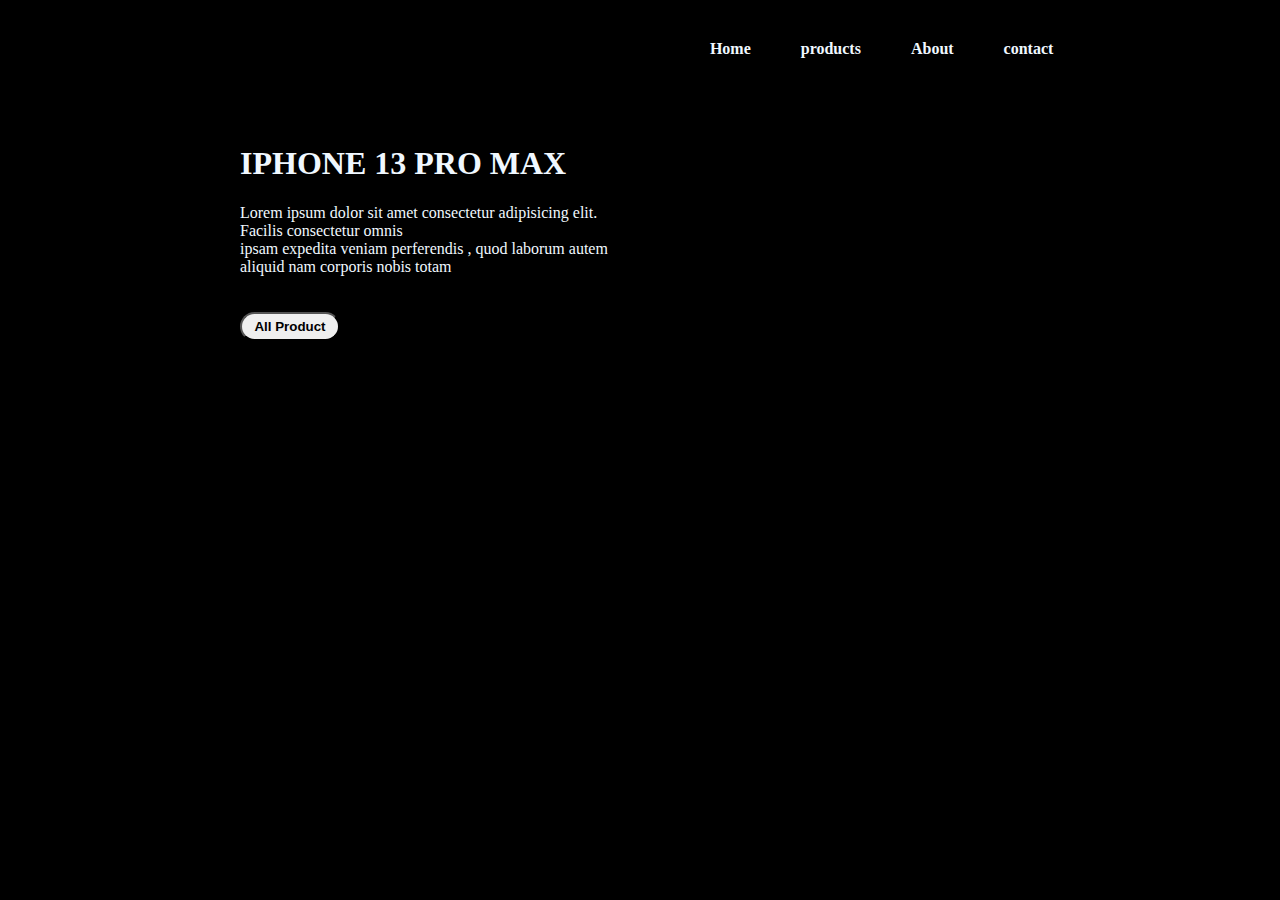
==== index.html @ 9e0d88c4 "ss" ====
<!DOCTYPE html>
<html lang="en">
<head>
    <meta charset="UTF-8">
    <meta name="viewport" content="width=device-width, initial-scale=1.0">
    <link rel="stylesheet" href="iphone.css">
    <title>Document</title>
</head>
<body>
     <header>
        <a href=""> <img src="abdelrahman gamal/logo.png" alt="" class="logo"></a>
        <ul>
            <li><a href="">Home</a></li>
            <li><a href="">products</a></li>
            <li><a href="">About</a></li>
            <li><a href="">contact</a></li>

        </ul>


    </header>

    <div class="body">
        <div class="text">
            <h1>iphone 13 pro max</h1>
            <p class="p">Lorem ipsum dolor sit amet consectetur adipisicing elit.
                 Facilis consectetur omnis<br> ipsam expedita veniam perferendis 
                 , quod laborum autem aliquid nam corporis nobis totam </p>
            <button class="btn"> All Product</button>
        </div>
        
        <div> <img id="iphone" src="abdelrahman gamal/0.png" alt="" class="iphone"></div>

    </div>


    <div class="small">
        <ul>
            <li class="s"  onclick="ap1()"><img id="iphone1" src="abdelrahman gamal/0.png" alt=""></li>
            <li class="s" id="iphone2" onclick="ap2()"><img src="abdelrahman gamal/1.png" alt=""></li>
            <li  class="s" id="iphone3" onclick="ap3()"><img src="abdelrahman gamal/2.png" alt=""></li>
            <li  class="s" id="iphone4" onclick="ap4()"><img src="abdelrahman gamal/3.png" alt=""></li>
            <li class="s" id="iphone5" onclick="ap5()"><img src="abdelrahman gamal/4.png" alt=""></li>
        </ul>
    </div>
    
</body>
<script src="iphone.js"></script>
</html>
---- iphone.css ----
body{
 background-color: black;
    padding: 0px;
    margin: 0px;
}

header{
    display: flex;
    justify-content: space-around;
    padding-inline: 5px;
    margin-top: 20px;

    .logo{
        width: 80px;
        object-fit: cover;
    }
    ul{
        list-style: none;
        display: flex;
        gap: 50px;
        cursor: pointer;
        margin-top: 20px;
    }
    
    ul a{
        text-decoration: none;
        color: aliceblue;
        font-weight: 600;
    }
   

}





.body{
    display: flex;
    justify-content: center;
    align-items: center;
    margin-block: 50px;
    gap: 400px;

    .text{

        color: aliceblue;
        h1{
            text-transform: uppercase;
        }
        .p{
            width: 400px;
        }
        .btn{
            border-radius: 15px;
            padding: 5px;
            width: 100px;
            transition: 1s;
            font-weight: 600;
            margin-top: 20px;
            cursor: pointer;
        }
        .btn:hover{
            width: 120px;
        }
    }
   

    .iphone{
        width: 200px;
        object-fit: cover;
    }
}





.small {
    display: flex;
    justify-content: center;

    .s img{
        width: 75px;
        display: flex;
        transition: 1s; 
    }
  
    ul{
        list-style: none;
        display: flex;
        gap: 80px;
        cursor: pointer;
        margin-top: 20px;
    }
    
    ul a{
        text-decoration: none;
        color: aliceblue;
        font-weight: 600;
    }


}


@media screen and (max-width: 1200px) {
    header{
        display: flex;
        justify-content: space-around;
        padding-inline: 5px;
        margin-top: 20px;
    
        .logo{
            width: 50px;
        }
        ul{
            display: flex;
            gap: 20px;
        }
        ul a{
            font-size: 15px;
        }
        .p{
            width: 150px;
        }
        }
        .body{
            display: flex;
            gap: 200px;
            margin: 100px;
           
           .text{
            width: 250px;
            h1{
                font-size: 25px;
                text-align: start;
            }
            .p{
                font-size: 15px;
                width: 200px;
            }
           
        }
    
        .iphone{
            width: 200px;
            object-fit: cover;
        }
    
    
        }
    
        .small{
            display: flex;
            .s img{
                width: 80px;
                display: flex;
                justify-content: center;
                transition: 1s; 
            }
            ul{
                display: flex;  
                gap: 15px;
            }
          
        }
    
}



@media screen and (max-width: 540px) {
   header{
   display: flex;
   justify-content: space-around;

   .logo{
    width: 50px;
    object-fit: cover;
   }

   ul{
    display: flex;
    gap: 15px;
   }
   ul a{
    text-decoration: none;
    color: aliceblue;
    font-size: 12px;
    font-weight: 600;
   }
   .p{
    width: 150px;
}
   }
   .body{
    display: flex;
    gap: 40px;
    padding: 8px;
   
   .text{
    width: 150px;
    h1{
        font-size: 20px;
        text-align: start;
    }
    .p{
        font-size: 10px;
        width: 120px;
    }
   
    .btn{
        border-radius: 15px;
        padding: 4px;
        width: 90px;
        transition: 1s;
        font-weight: 600;
        margin-top: 20px;
        cursor: pointer;
        font-size: 10px;
        
    }    
}

.iphone{
    width: 140px;
    object-fit: cover;
}


}

.small{
    display: flex;
    .s img{
        width: 50px;
        display: flex;
        justify-content: center;
        transition: 1s; 
    }
    ul{
        display: flex;
        justify-content: center;
        gap: 15px;
        position: relative;
        right: 16px;
    }
    
    ul a{
        text-decoration: none;
        color: aliceblue;
        font-weight: 600;
}


}

}
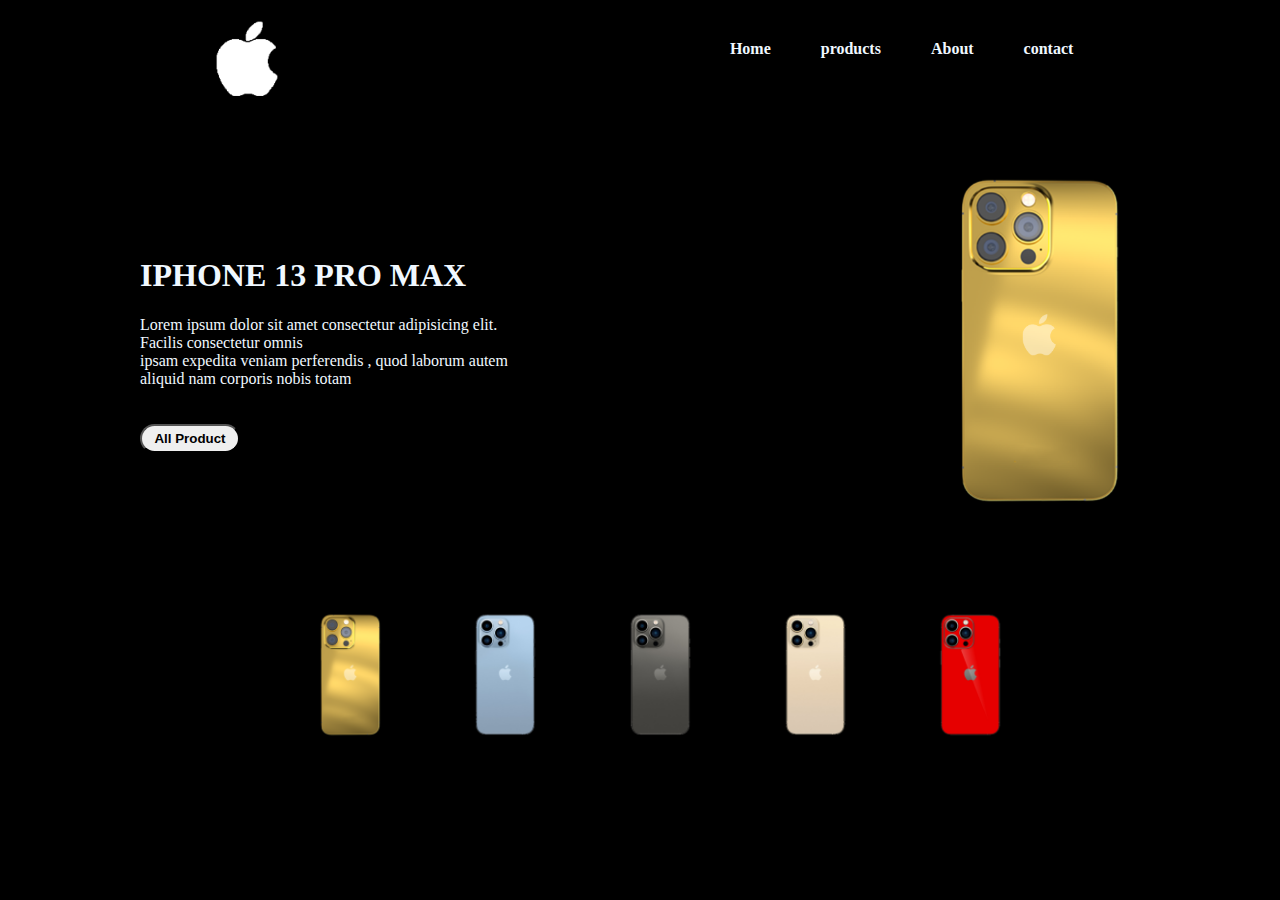
==== commit 31ca58a7: "sss" ====
--- a/index.html
+++ b/index.html
@@ -8,7 +8,7 @@
 </head>
 <body>
      <header>
-        <a href=""> <img src="abdelrahman gamal/logo.png" alt="" class="logo"></a>
+        <a href=""> <img src="img/logo.png" alt="" class="logo"></a>
         <ul>
             <li><a href="">Home</a></li>
             <li><a href="">products</a></li>
@@ -29,18 +29,18 @@
             <button class="btn"> All Product</button>
         </div>
         
-        <div> <img id="iphone" src="abdelrahman gamal/0.png" alt="" class="iphone"></div>
+        <div> <img id="iphone" src="img/0.png" alt="" class="iphone"></div>
 
     </div>
 
 
     <div class="small">
         <ul>
-            <li class="s"  onclick="ap1()"><img id="iphone1" src="abdelrahman gamal/0.png" alt=""></li>
-            <li class="s" id="iphone2" onclick="ap2()"><img src="abdelrahman gamal/1.png" alt=""></li>
-            <li  class="s" id="iphone3" onclick="ap3()"><img src="abdelrahman gamal/2.png" alt=""></li>
-            <li  class="s" id="iphone4" onclick="ap4()"><img src="abdelrahman gamal/3.png" alt=""></li>
-            <li class="s" id="iphone5" onclick="ap5()"><img src="abdelrahman gamal/4.png" alt=""></li>
+            <li class="s"  onclick="ap1()"><img id="iphone1" src="img/0.png" alt=""></li>
+            <li class="s" id="iphone2" onclick="ap2()"><img src="img/1.png" alt=""></li>
+            <li  class="s" id="iphone3" onclick="ap3()"><img src="img/2.png" alt=""></li>
+            <li  class="s" id="iphone4" onclick="ap4()"><img src="img/3.png" alt=""></li>
+            <li class="s" id="iphone5" onclick="ap5()"><img src="img/4.png" alt=""></li>
         </ul>
     </div>
     
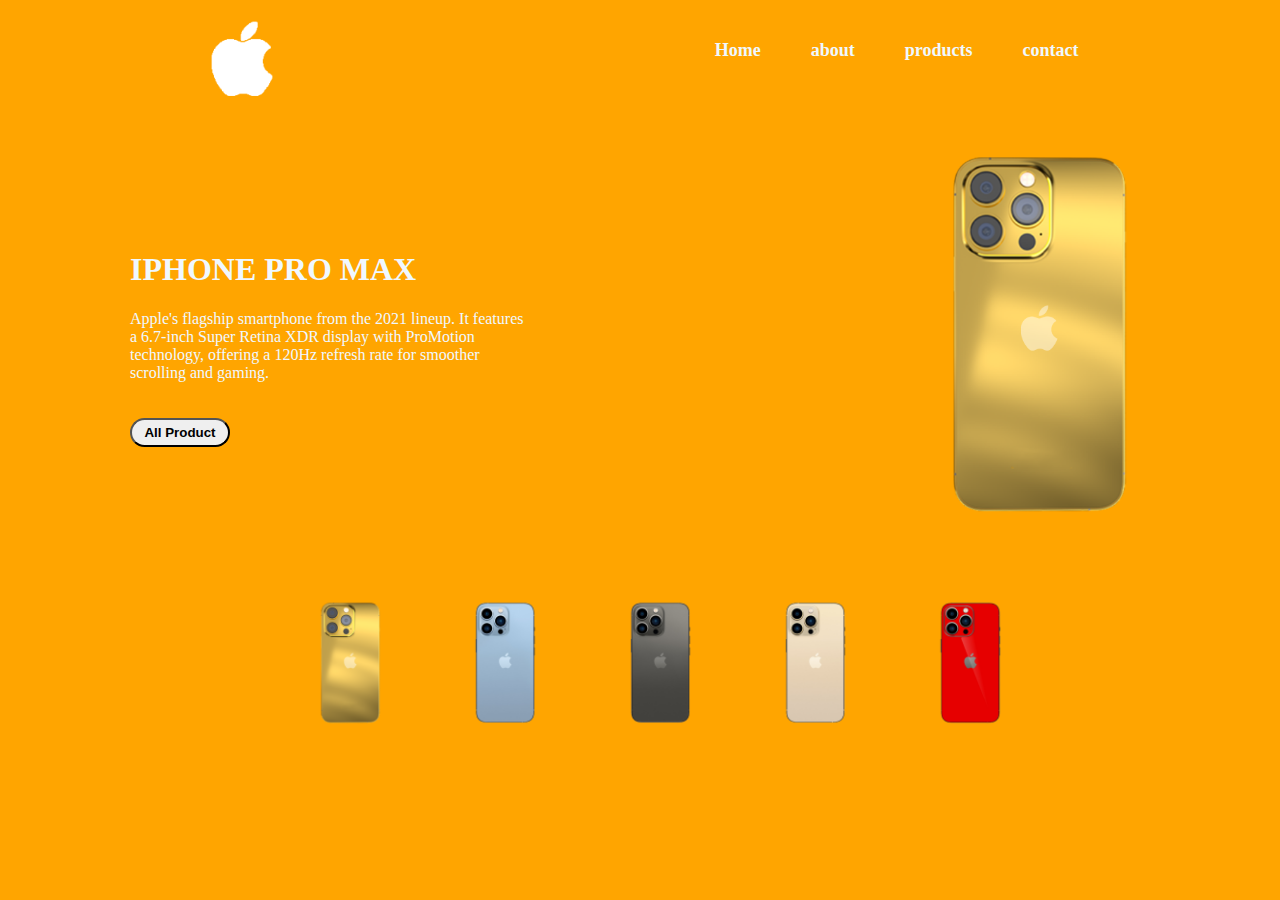
==== commit 17860794: "sssss" ====
--- a/index.html
+++ b/index.html
@@ -11,8 +11,8 @@
         <a href=""> <img src="img/logo.png" alt="" class="logo"></a>
         <ul>
             <li><a href="">Home</a></li>
+            <li><a href="">about</a></li>
             <li><a href="">products</a></li>
-            <li><a href="">About</a></li>
             <li><a href="">contact</a></li>
 
         </ul>
@@ -20,12 +20,13 @@
 
     </header>
 
+    <div class="home">
+
     <div class="body">
         <div class="text">
-            <h1>iphone 13 pro max</h1>
-            <p class="p">Lorem ipsum dolor sit amet consectetur adipisicing elit.
-                 Facilis consectetur omnis<br> ipsam expedita veniam perferendis 
-                 , quod laborum autem aliquid nam corporis nobis totam </p>
+            <h1>iphone pro max</h1>
+            <p class="p"> Apple's flagship smartphone from the 2021 lineup. It features a 6.7-inch Super Retina XDR display with ProMotion technology,
+                 offering a 120Hz refresh rate for smoother scrolling and gaming. </p>
             <button class="btn"> All Product</button>
         </div>
         
@@ -43,6 +44,15 @@
             <li class="s" id="iphone5" onclick="ap5()"><img src="img/4.png" alt=""></li>
         </ul>
     </div>
+</div>
+
+
+<div class="products">
+
+    
+
+</div>
+
     
 </body>
 <script src="iphone.js"></script>
--- a/iphone.css
+++ b/iphone.css
@@ -1,5 +1,5 @@
 body{
- background-color: black;
+ background-color: #FFA500;
     padding: 0px;
     margin: 0px;
 }
@@ -17,6 +17,7 @@
     ul{
         list-style: none;
         display: flex;
+        font-size: large;
         gap: 50px;
         cursor: pointer;
         margin-top: 20px;
@@ -39,7 +40,7 @@
     display: flex;
     justify-content: center;
     align-items: center;
-    margin-block: 50px;
+    margin-block: 25px;
     gap: 400px;
 
     .text{
@@ -67,7 +68,7 @@
    
 
     .iphone{
-        width: 200px;
+        width: 220px;
         object-fit: cover;
     }
 }
@@ -79,11 +80,15 @@
 .small {
     display: flex;
     justify-content: center;
+    align-items: end;
 
     .s img{
         width: 75px;
         display: flex;
-        transition: 1s; 
+        transition: 1.2s; 
+    }
+    .s img:hover{
+        transform: scale(1.4);
     }
   
     ul{
@@ -128,7 +133,9 @@
         .body{
             display: flex;
             gap: 200px;
-            margin: 100px;
+            padding-block: 80px;
+            padding-inline: 20px;
+           
            
            .text{
             width: 250px;
@@ -161,7 +168,7 @@
             }
             ul{
                 display: flex;  
-                gap: 15px;
+                gap: 30px;
             }
           
         }
@@ -194,10 +201,13 @@
     width: 150px;
 }
    }
+
+
    .body{
     display: flex;
-    gap: 40px;
-    padding: 8px;
+    gap: 20px;
+    padding-block: 50px;
+    padding-inline: 20px;
    
    .text{
     width: 150px;
@@ -224,24 +234,28 @@
 }
 
 .iphone{
-    width: 140px;
-    object-fit: cover;
-}
-
-
-}
+    width: 160px;
+    height: 400px;
+    object-fit: contain;
+}
+}
+
+
+
+
 
 .small{
     display: flex;
+    align-items: end;
     .s img{
         width: 50px;
         display: flex;
-        justify-content: center;
+        justify-content: end;
         transition: 1s; 
     }
     ul{
         display: flex;
-        justify-content: center;
+        justify-content: end;
         gap: 15px;
         position: relative;
         right: 16px;
